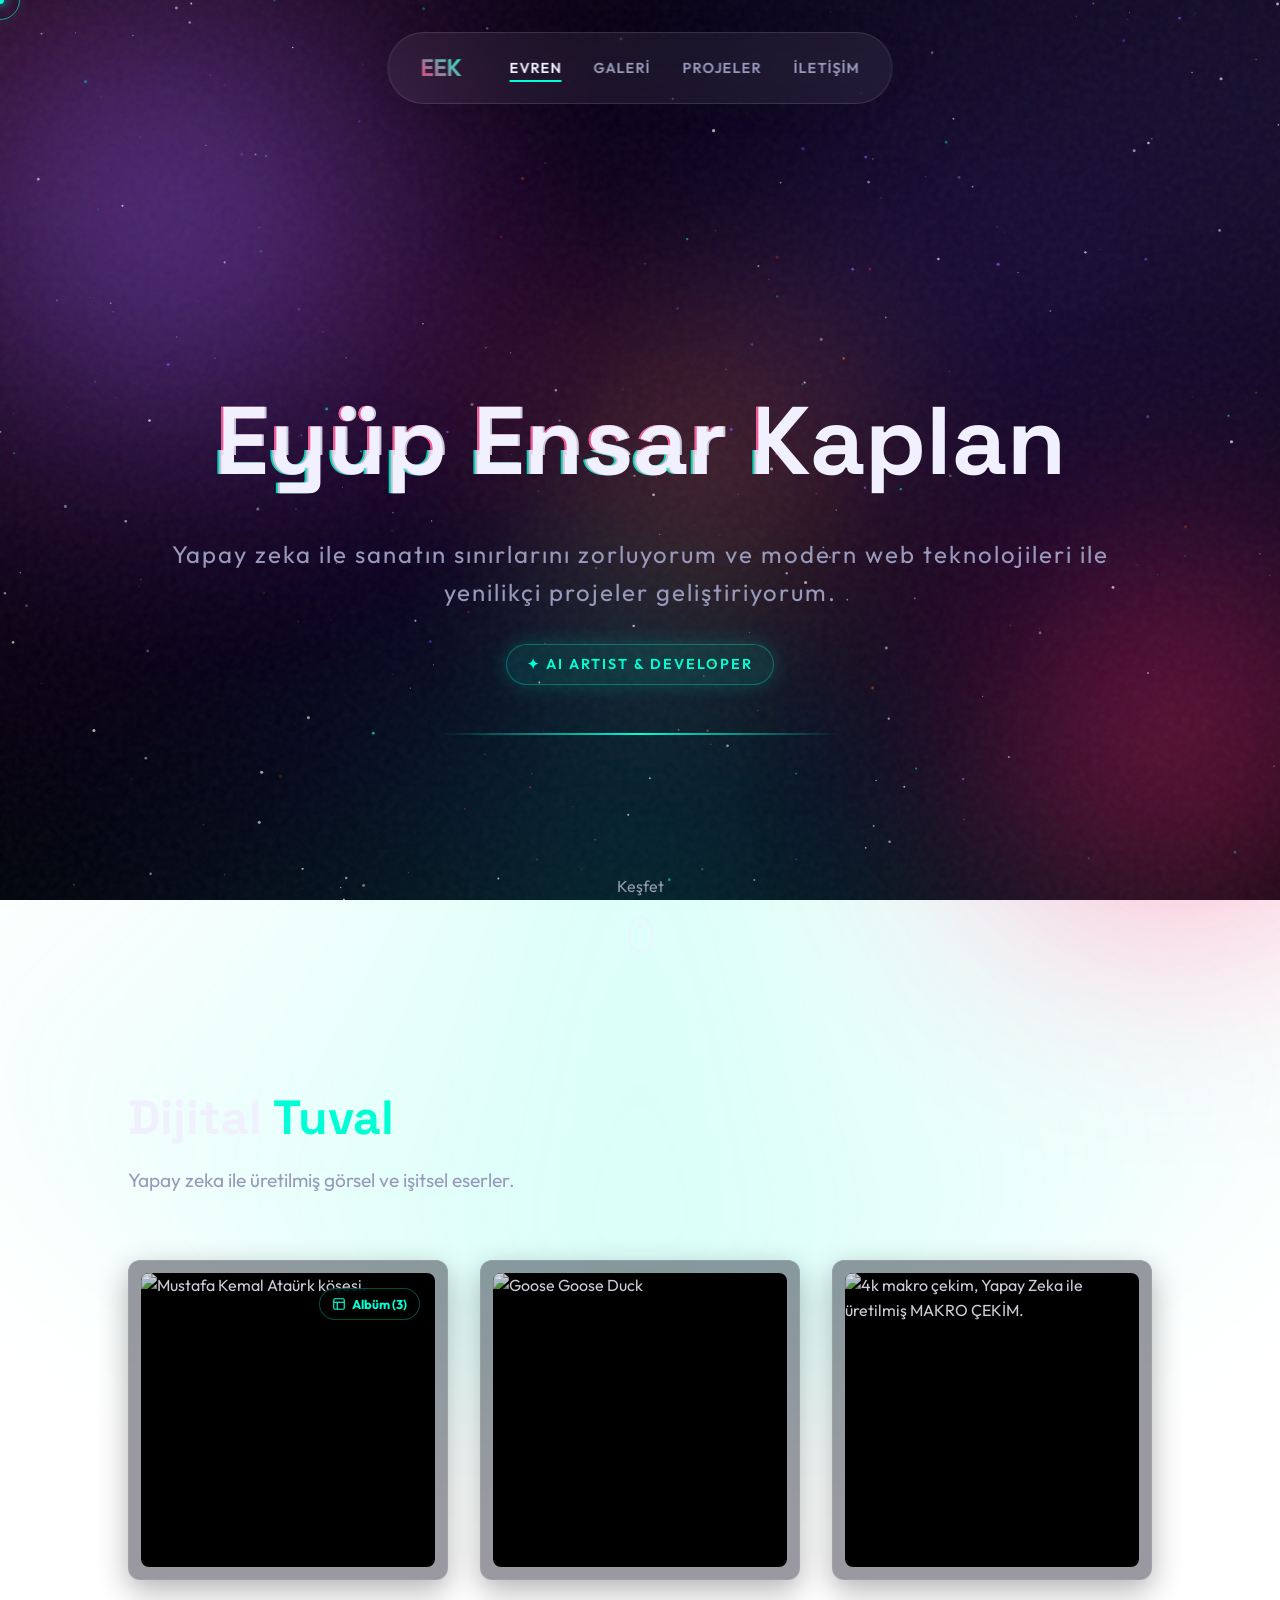
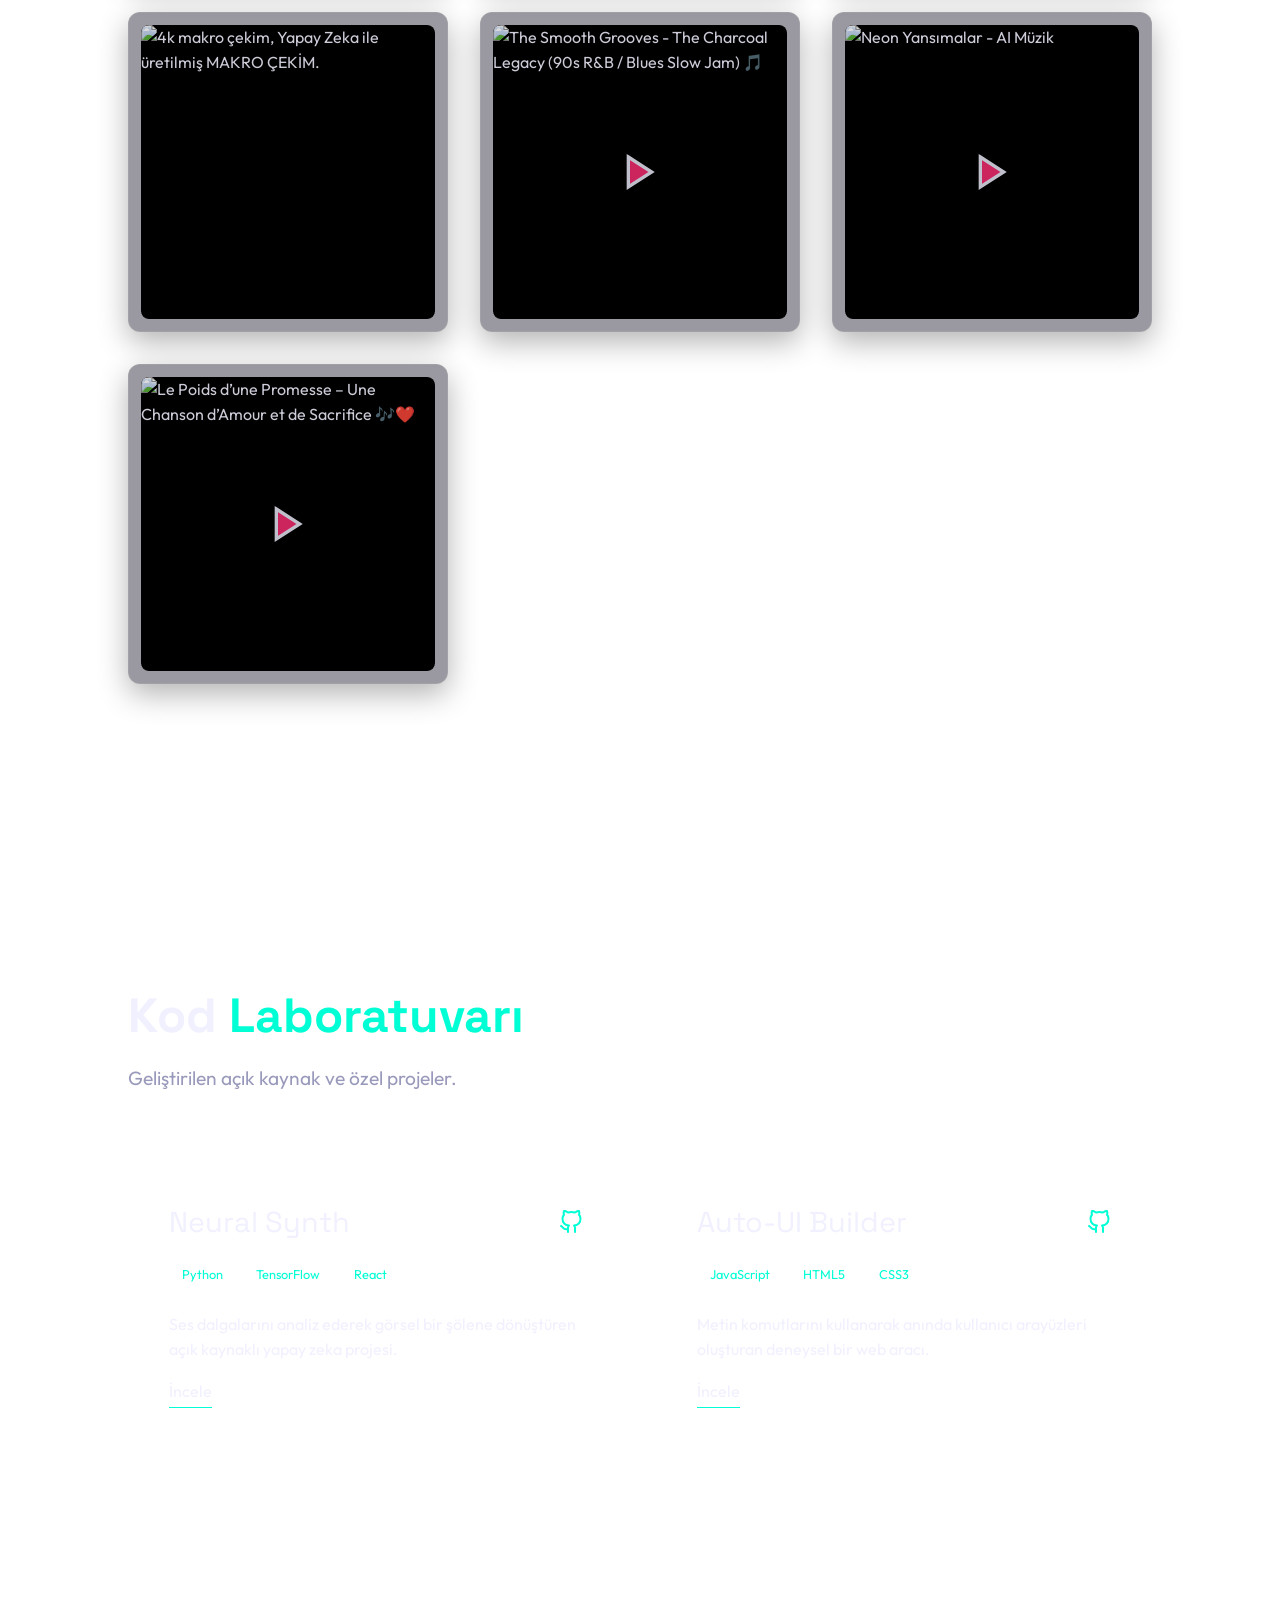
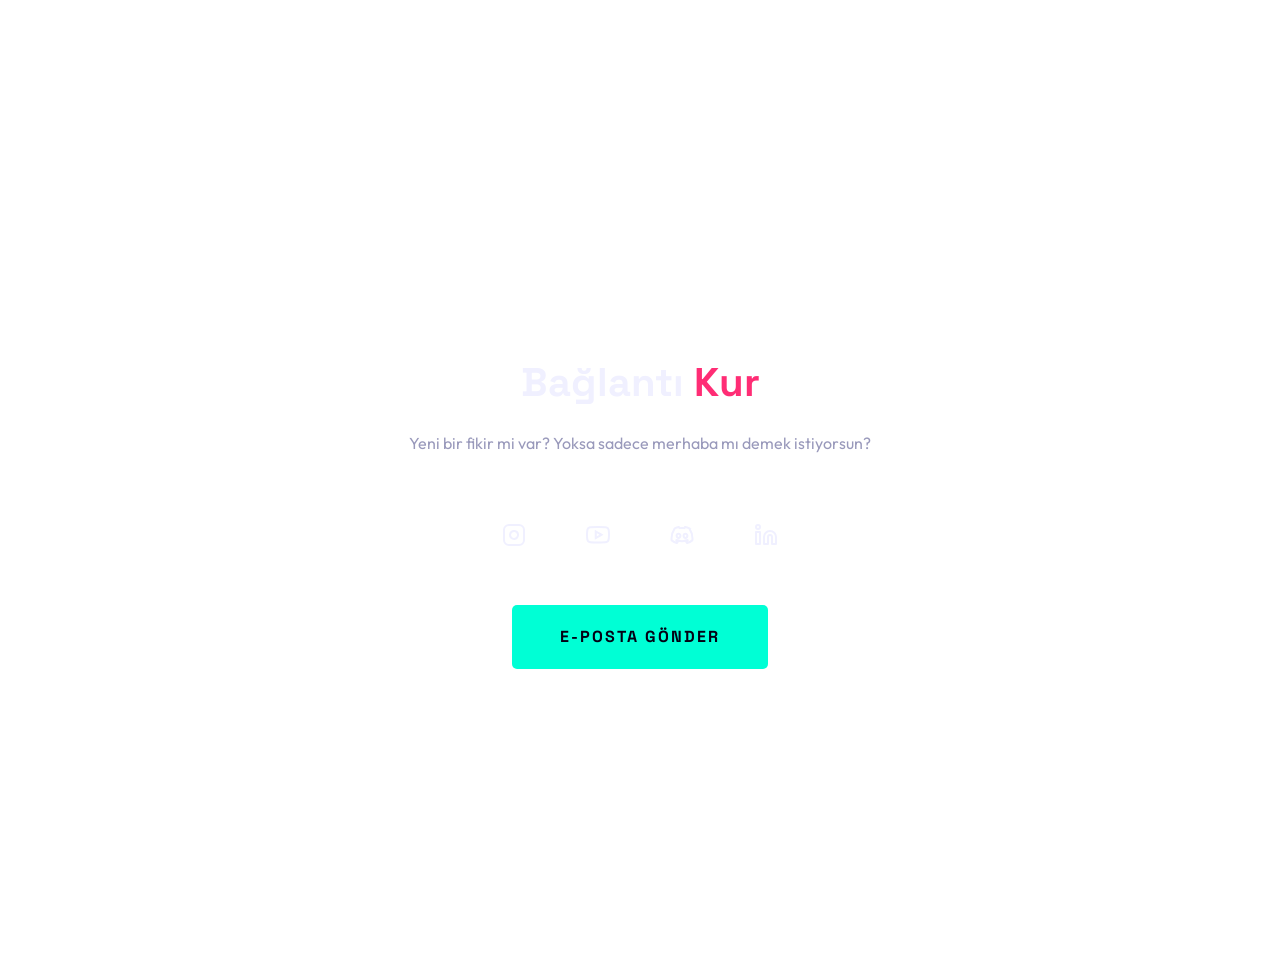
==== index.html @ cad0c94d "Add files via upload" ====
<!DOCTYPE html>
<html lang="tr">
<head>
    <meta charset="UTF-8">
    <meta name="viewport" content="width=device-width, initial-scale=1.0">
    <title>Eyüp Ensar Kaplan | AI & Kod Portfolyosu</title>
    <meta name="description" content="Eyüp Ensar Kaplan - AI ile üretilen sanat eserleri ve kod projeleri portfolyosu.">

    <!-- Google Fonts -->
    <link rel="preconnect" href="https://fonts.googleapis.com">
    <link rel="preconnect" href="https://fonts.gstatic.com" crossorigin>
    <link href="https://fonts.googleapis.com/css2?family=Outfit:wght@300;400;600;800&family=Space+Grotesk:wght@400;700&display=swap" rel="stylesheet">

    <!-- Styles -->
    <link rel="stylesheet" href="css/styles.css">
</head>
<body>
    <!-- Scroll Progress -->
    <div class="scroll-progress" id="scroll-progress"></div>

    <!-- Particle Background -->
    <canvas id="particles-canvas"></canvas>

    <!-- Background Orbs -->
    <div class="galaxy-spiral"></div>
    <div class="bg-orb orb-1"></div>
    <div class="bg-orb orb-2"></div>
    <div class="bg-orb orb-3"></div>
    <div class="bg-noise"></div>

    <!-- Custom Cursor -->
    <div class="cursor-dot"></div>
    <div class="cursor-outline"></div>

    <!-- Navigation -->
    <nav class="glass-nav">
        <div class="nav-logo">EEK</div>
        <ul class="nav-links">
            <li><a href="#home" class="active" data-section="home">Evren</a></li>
            <li><a href="#gallery" data-section="gallery">Galeri</a></li>
            <li><a href="#projects" data-section="projects">Projeler</a></li>
            <li><a href="#contact" data-section="contact">İletişim</a></li>
        </ul>
    </nav>

    <!-- Main Content -->
    <main>
        <!-- Home Section -->
        <section id="home" class="section active-section">
            <div class="hero-content">
                <h1 id="hero-title" class="glitch" data-text="Eyüp Ensar Kaplan">Eyüp Ensar Kaplan</h1>
                <p id="hero-subtitle" class="subtitle">Yapay zeka ile sanatın sınırlarını zorluyorum.</p>
                <p id="hero-tag" class="hero-tag">✦ AI ARTIST &amp; DEVELOPER</p>
                <div class="hero-line"></div>
            </div>
            <div class="scroll-indicator">
                <span>Keşfet</span>
                <div class="mouse"></div>
            </div>
        </section>

        <!-- Gallery Section -->
        <section id="gallery" class="section">
            <div class="section-header">
                <h2>Dijital <span>Tuval</span></h2>
                <p>Yapay zeka ile üretilmiş görsel ve işitsel eserler.</p>
            </div>
            <div id="gallery-grid" class="masonry-grid">
                <!-- Gallery items injected via JS -->
            </div>
        </section>

        <!-- Projects Section -->
        <section id="projects" class="section">
            <div class="section-header">
                <h2>Kod <span>Laboratuvarı</span></h2>
                <p>Geliştirilen açık kaynak ve özel projeler.</p>
            </div>
            <div id="projects-grid" class="projects-container">
                <!-- Project items injected via JS -->
            </div>
        </section>

        <!-- Contact Section -->
        <section id="contact" class="section">
            <div class="contact-container glass-panel">
                <h2>Bağlantı <span>Kur</span></h2>
                <p>Yeni bir fikir mi var? Yoksa sadece merhaba mı demek istiyorsun?</p>
                <div class="social-links" id="social-links">
                    <!-- Social icons injected via JS -->
                </div>
                <a href="#" id="contact-email" class="cyber-button">
                    E-posta Gönder
                    <span class="btn-glitch"></span>
                </a>
            </div>
        </section>
    </main>

    <!-- Modal for Media -->
    <div id="media-modal" class="modal">
        <span class="close-modal">&times;</span>
        <button id="modal-prev" class="modal-nav-btn" style="display:none;">&#10094;</button>
        <div class="modal-content" id="modal-content"></div>
        <button id="modal-next" class="modal-nav-btn" style="display:none;">&#10095;</button>
        <div class="modal-caption" id="modal-caption"></div>
    </div>

    <!-- Custom Context Menu -->
    <div id="cyber-context-menu" class="cyber-context-menu">
        <div class="context-item" id="ctx-copy">
            <svg width="16" height="16" viewBox="0 0 24 24" fill="none" stroke="currentColor" stroke-width="2"><rect x="9" y="9" width="13" height="13" rx="2" ry="2"></rect><path d="M5 15H4a2 2 0 0 1-2-2V4a2 2 0 0 1 2-2h9a2 2 0 0 1 2 2v1"></path></svg>
            Kopyala
        </div>
        <div class="context-item" id="ctx-hack">
            <svg width="16" height="16" viewBox="0 0 24 24" fill="none" stroke="currentColor" stroke-width="2"><path d="M12 22s8-4 8-10V5l-8-3-8 3v7c0 6 8 10 8 10z"></path></svg>
            Sistemi Hackle
        </div>
        <div class="context-item" id="ctx-mail">
            <svg width="16" height="16" viewBox="0 0 24 24" fill="none" stroke="currentColor" stroke-width="2"><path d="M4 4h16c1.1 0 2 .9 2 2v12c0 1.1-.9 2-2 2H4c-1.1 0-2-.9-2-2V6c0-1.1.9-2 2-2z"></path><polyline points="22,6 12,13 2,6"></polyline></svg>
            İletişime Geç
        </div>
    </div>

    <!-- Scripts -->
    <script src="js/data.js"></script>
    <script src="js/particles.js"></script>
    <script src="js/main.js"></script>
</body>
</html>
---- css/styles.css ----
:root {
    --bg-dark: #030014;
    --text-main: #f0f0ff;
    --text-muted: #9999bb;
    --accent-1: #ff2d75;
    --accent-2: #00ffd5;
    --accent-3: #8b5cf6;
    --accent-4: #f97316;
    --glass-bg: rgba(255, 255, 255, 0.06);
    --glass-border: rgba(255, 255, 255, 0.12);
    --font-heading: 'Space Grotesk', sans-serif;
    --font-body: 'Outfit', sans-serif;
}

* {
    margin: 0;
    padding: 0;
    box-sizing: border-box;
}

html {
    scroll-behavior: smooth;
    background: radial-gradient(ellipse at center, #0a0025 0%, #02000a 100%);
    background-attachment: fixed;
}

body {
    font-family: var(--font-body);
    color: var(--text-main);
    overflow-x: hidden;
    line-height: 1.6;
    cursor: none; /* Custom cursor */
}

/* Custom Cursor */
.cursor-dot, .cursor-outline {
    position: fixed;
    top: 0;
    left: 0;
    transform: translate(-50%, -50%);
    border-radius: 50%;
    z-index: 9999;
    pointer-events: none;
}

.cursor-dot {
    width: 8px;
    height: 8px;
    background-color: var(--accent-2);
    box-shadow: 0 0 10px var(--accent-2), 0 0 20px rgba(0, 255, 213, 0.3);
}

.cursor-outline {
    width: 40px;
    height: 40px;
    border: 1.5px solid rgba(0, 255, 213, 0.6);
    transition: width 0.2s, height 0.2s, background-color 0.2s, top 0.15s ease-out, left 0.15s ease-out;
    box-shadow: 0 0 15px rgba(0, 255, 213, 0.1);
}

/* Background Effects */
.bg-noise {
    position: fixed;
    top: 0;
    left: 0;
    width: 100vw;
    height: 100vh;
    pointer-events: none;
    z-index: -1;
    background: url('data:image/svg+xml;utf8,%3Csvg viewBox="0 0 200 200" xmlns="http://www.w3.org/2000/svg"%3E%3Cfilter id="noiseFilter"%3E%3CfeTurbulence type="fractalNoise" baseFrequency="0.65" numOctaves="3" stitchTiles="stitch"/%3E%3C/filter%3E%3Crect width="100%25" height="100%25" filter="url(%23noiseFilter)" opacity="0.05"/%3E%3C/svg%3E');
}

.bg-orb {
    position: fixed;
    border-radius: 50%;
    filter: blur(120px);
    z-index: -2;
    opacity: 0.7;
    animation: float 15s infinite ease-in-out alternate;
}

.galaxy-spiral {
    position: fixed;
    top: 50%;
    left: 50%;
    width: 150vw;
    height: 150vw;
    max-width: 2000px;
    max-height: 2000px;
    background: conic-gradient(from 0deg at 50% 50%, 
        transparent 0deg, 
        rgba(139, 92, 246, 0.15) 60deg, 
        transparent 120deg, 
        rgba(0, 255, 213, 0.15) 180deg, 
        transparent 240deg, 
        rgba(255, 45, 117, 0.15) 300deg, 
        transparent 360deg);
    border-radius: 50%;
    transform: translate(-50%, -50%);
    z-index: -3;
    filter: blur(80px);
    animation: spin-galaxy 60s linear infinite;
    pointer-events: none;
}

@keyframes spin-galaxy {
    from { transform: translate(-50%, -50%) rotate(0deg); }
    to { transform: translate(-50%, -50%) rotate(360deg); }
}

.orb-1 {
    width: 700px;
    height: 700px;
    background: radial-gradient(circle, var(--accent-3) 0%, transparent 60%);
    top: -15%;
    left: -15%;
}

.orb-2 {
    width: 600px;
    height: 600px;
    background: radial-gradient(circle, var(--accent-1) 0%, transparent 60%);
    bottom: -15%;
    right: -15%;
    animation-delay: -5s;
}

.orb-3 {
    width: 400px;
    height: 400px;
    background: radial-gradient(circle, var(--accent-4) 0%, transparent 60%);
    top: 30%;
    left: 40%;
    animation-delay: -10s;
}

@keyframes float {
    0% { transform: translate(0, 0) scale(1); }
    50% { transform: translate(30px, -20px) scale(1.15); }
    100% { transform: translate(60px, 40px) scale(1.05); }
}

/* Navigation */
.glass-nav {
    position: fixed;
    top: 2rem;
    left: 50%;
    transform: translateX(-50%);
    background: var(--glass-bg);
    backdrop-filter: blur(12px);
    -webkit-backdrop-filter: blur(12px);
    border: 1px solid var(--glass-border);
    border-radius: 50px;
    padding: 1rem 2rem;
    display: flex;
    align-items: center;
    gap: 3rem;
    z-index: 100;
    box-shadow: 0 4px 30px rgba(0, 0, 0, 0.1);
}

.nav-logo {
    font-family: var(--font-heading);
    font-weight: 800;
    font-size: 1.5rem;
    background: linear-gradient(45deg, var(--accent-1), var(--accent-2));
    -webkit-background-clip: text;
    background-clip: text;
    -webkit-text-fill-color: transparent;
}

.nav-links {
    list-style: none;
    display: flex;
    gap: 2rem;
}

.nav-links a {
    text-decoration: none;
    color: var(--text-muted);
    font-weight: 600;
    font-size: 0.9rem;
    text-transform: uppercase;
    letter-spacing: 1px;
    transition: color 0.3s;
    position: relative;
}

.nav-links a::after {
    content: '';
    position: absolute;
    bottom: -5px;
    left: 50%;
    transform: translateX(-50%);
    width: 0;
    height: 2px;
    background: var(--accent-2);
    transition: width 0.3s;
}

.nav-links a:hover, .nav-links a.active {
    color: var(--text-main);
}

.nav-links a.active::after {
    width: 100%;
}

/* Layout */
main {
    padding-top: 100px; /* Space for nav */
}

.section {
    min-height: 100vh;
    padding: 5rem 10%;
    display: none;
    opacity: 0;
    transform: translateY(20px);
    transition: opacity 0.5s, transform 0.5s;
}

.section.active-section {
    display: flex;
    flex-direction: column;
    justify-content: center;
    opacity: 1;
    transform: translateY(0);
}

.section-header {
    margin-bottom: 4rem;
}

.section-header h2 {
    font-family: var(--font-heading);
    font-size: 3rem;
    font-weight: 700;
}

.section-header h2 span {
    color: var(--accent-2);
}

.section-header p {
    color: var(--text-muted);
    font-size: 1.2rem;
    margin-top: 0.5rem;
}

/* Hero Section */
.hero-content {
    text-align: center;
    position: relative;
    z-index: 10;
}

.hero-tag {
    display: inline-block;
    padding: 8px 20px;
    background: rgba(0, 255, 213, 0.1);
    border: 1px solid rgba(0, 255, 213, 0.3);
    border-radius: 30px;
    color: var(--accent-2);
    font-size: 0.9rem;
    font-weight: 600;
    letter-spacing: 2px;
    margin-top: 2rem;
    margin-bottom: 0;
    text-transform: uppercase;
    box-shadow: 0 0 20px rgba(0, 255, 213, 0.2);
}

h1.glitch {
    font-family: var(--font-heading);
    font-size: clamp(3rem, 8vw, 6rem);
    font-weight: 800;
    position: relative;
    display: inline-block;
    color: var(--text-main);
}

h1.glitch::before, h1.glitch::after {
    content: attr(data-text);
    position: absolute;
    top: 0;
    left: 0;
    width: 100%;
    height: 100%;
    opacity: 0.8;
}

h1.glitch::before {
    left: 2px;
    text-shadow: -2px 0 var(--accent-1);
    clip: rect(24px, 550px, 90px, 0);
    animation: glitch-anim 3s infinite linear alternate-reverse;
}

h1.glitch::after {
    left: -2px;
    text-shadow: -2px 0 var(--accent-2);
    clip: rect(85px, 550px, 140px, 0);
    animation: glitch-anim 2.5s infinite linear alternate-reverse;
}

@keyframes glitch-anim {
    0% { clip: rect(13px, 9999px, 86px, 0); }
    5% { clip: rect(72px, 9999px, 16px, 0); }
    10% { clip: rect(48px, 9999px, 63px, 0); }
    15% { clip: rect(81px, 9999px, 98px, 0); }
    20% { clip: rect(9px, 9999px, 14px, 0); }
    25% { clip: rect(51px, 9999px, 47px, 0); }
    30% { clip: rect(17px, 9999px, 78px, 0); }
    35% { clip: rect(86px, 9999px, 32px, 0); }
    40% { clip: rect(50px, 9999px, 12px, 0); }
    45% { clip: rect(19px, 9999px, 92px, 0); }
    50% { clip: rect(38px, 9999px, 25px, 0); }
    55% { clip: rect(76px, 9999px, 61px, 0); }
    60% { clip: rect(28px, 9999px, 49px, 0); }
    65% { clip: rect(64px, 9999px, 88px, 0); }
    70% { clip: rect(11px, 9999px, 34px, 0); }
    75% { clip: rect(83px, 9999px, 5px, 0); }
    80% { clip: rect(42px, 9999px, 96px, 0); }
    85% { clip: rect(95px, 9999px, 21px, 0); }
    90% { clip: rect(26px, 9999px, 73px, 0); }
    95% { clip: rect(57px, 9999px, 44px, 0); }
    100% { clip: rect(7px, 9999px, 82px, 0); }
}

.hero-content .subtitle {
    font-size: 1.5rem;
    color: var(--text-muted);
    margin-top: 1rem;
    letter-spacing: 2px;
}

.hero-line {
    width: 80%;
    max-width: 400px;
    height: 2px;
    background: linear-gradient(90deg, transparent, var(--accent-2), transparent);
    margin: 3rem auto 0;
    transform: scaleX(0);
    transform-origin: center;
}

.active-section .hero-line {
    animation: draw-line 2s forwards;
    animation-delay: 0.8s;
}

@keyframes draw-line {
    to { transform: scaleX(1); }
}

.scroll-indicator {
    position: absolute;
    bottom: 3rem;
    left: 50%;
    transform: translateX(-50%);
    display: flex;
    flex-direction: column;
    align-items: center;
    gap: 1rem;
    opacity: 0.6;
}

.mouse {
    width: 24px;
    height: 36px;
    border: 2px solid var(--text-main);
    border-radius: 12px;
    position: relative;
}

.mouse::before {
    content: '';
    position: absolute;
    top: 6px;
    left: 50%;
    transform: translateX(-50%);
    width: 4px;
    height: 4px;
    background: var(--text-main);
    border-radius: 50%;
    animation: scroll 1.5s infinite;
}

@keyframes scroll {
    0% { transform: translate(-50%, 0); opacity: 1; }
    100% { transform: translate(-50%, 15px); opacity: 0; }
}

/* Gallery Grid (Uniform Size Template) */
.masonry-grid {
    display: grid;
    grid-template-columns: repeat(auto-fill, minmax(280px, 1fr));
    gap: 2rem;
}

.gallery-item {
    break-inside: avoid;
    position: relative;
    aspect-ratio: 1 / 1;
    border-radius: 12px;
    overflow: hidden;
    cursor: none;
    background: rgba(3, 0, 20, 0.4);
    padding: 12px;
    border: 1px solid rgba(255, 255, 255, 0.08);
    box-shadow: 0 10px 30px rgba(0,0,0,0.3);
    transition: transform 0.5s cubic-bezier(0.175, 0.885, 0.32, 1.275), box-shadow 0.5s, border-color 0.5s;
}

.gallery-item:hover {
    transform: translateY(-10px) scale(1.02);
    box-shadow: 0 15px 40px rgba(0, 255, 213, 0.15);
    border-color: rgba(0, 255, 213, 0.3);
}

.gallery-template {
    position: relative;
    width: 100%;
    height: 100%;
    border-radius: 8px;
    overflow: hidden;
}

.tech-corner {
    position: absolute;
    width: 20px;
    height: 20px;
    border: 2px solid var(--accent-2);
    z-index: 10;
    opacity: 0;
    transition: opacity 0.4s, transform 0.4s, width 0.4s, height 0.4s;
    pointer-events: none;
}

.corner-tl { top: 0; left: 0; border-right: none; border-bottom: none; transform: translate(-10px, -10px); }
.corner-tr { top: 0; right: 0; border-left: none; border-bottom: none; transform: translate(10px, -10px); }
.corner-bl { bottom: 0; left: 0; border-right: none; border-top: none; transform: translate(-10px, 10px); }
.corner-br { bottom: 0; right: 0; border-left: none; border-top: none; transform: translate(10px, 10px); }

.gallery-item:hover .tech-corner {
    opacity: 1;
    width: 35px;
    height: 35px;
}

.gallery-item:hover .corner-tl { transform: translate(0, 0); }
.gallery-item:hover .corner-tr { transform: translate(0, 0); }
.gallery-item:hover .corner-bl { transform: translate(0, 0); }
.gallery-item:hover .corner-br { transform: translate(0, 0); }

.media-container {
    position: relative;
    width: 100%;
    height: 100%;
    border-radius: 6px;
    overflow: hidden;
    background: #000;
}

.media-container img, .media-container video {
    width: 100%;
    height: 100%;
    object-fit: cover;
    display: block;
    transition: transform 0.8s ease, filter 0.8s;
    filter: brightness(0.85);
}

.gallery-item:hover .media-container img, 
.gallery-item:hover .media-container video {
    transform: scale(1.1);
    filter: brightness(1.05);
}

.item-overlay {
    position: absolute;
    bottom: 0;
    left: 0;
    width: 100%;
    height: 100%;
    background: linear-gradient(to top, rgba(3, 0, 20, 0.95) 0%, rgba(3, 0, 20, 0.5) 50%, transparent 100%);
    display: flex;
    flex-direction: column;
    justify-content: flex-end;
    padding: 2rem 1.5rem;
    opacity: 0;
    transition: opacity 0.4s ease;
    z-index: 5;
}

.gallery-item:hover .item-overlay {
    opacity: 1;
}

.overlay-content {
    transform: translateY(30px);
    transition: transform 0.4s cubic-bezier(0.175, 0.885, 0.32, 1.275);
}

.gallery-item:hover .overlay-content {
    transform: translateY(0);
}

.item-overlay h3 {
    font-family: var(--font-heading);
    margin-bottom: 0.5rem;
    color: var(--text-main);
    font-size: 1.4rem;
    text-shadow: 0 2px 10px rgba(0,0,0,0.5);
}

.item-overlay p {
    display: none; /* Hide descriptions on hover to encourage clicking */
}

.view-details {
    display: inline-flex;
    align-items: center;
    gap: 8px;
    color: var(--accent-2);
    font-size: 0.9rem;
    font-weight: 600;
    text-transform: uppercase;
    letter-spacing: 1px;
    padding: 8px 20px;
    background: rgba(0, 255, 213, 0.1);
    border: 1px solid rgba(0, 255, 213, 0.3);
    border-radius: 30px;
    transition: all 0.3s;
}

.view-details:hover {
    background: var(--accent-2);
    color: var(--bg-dark);
    box-shadow: 0 0 20px rgba(0, 255, 213, 0.5);
}

/* Projects */
.projects-container {
    display: grid;
    grid-template-columns: repeat(auto-fit, minmax(300px, 1fr));
    gap: 2rem;
}

.project-card {
    background: var(--glass-bg);
    border: 1px solid var(--glass-border);
    border-radius: 20px;
    padding: 2.5rem;
    transition: transform 0.3s, box-shadow 0.3s, border-color 0.3s;
    position: relative;
    overflow: hidden;
}

.project-card::after {
    content: '';
    position: absolute;
    top: 0;
    left: 0;
    width: 100%;
    height: 100%;
    background: radial-gradient(circle at var(--mouseX, 50%) var(--mouseY, 50%), rgba(255, 255, 255, 0.1) 0%, transparent 50%);
    opacity: 0;
    transition: opacity 0.3s;
    pointer-events: none;
    z-index: 10;
}

.project-card::before {
    content: '';
    position: absolute;
    top: 0;
    left: 0;
    width: 100%;
    height: 4px;
    background: linear-gradient(90deg, var(--accent-1), var(--accent-3));
    transform: scaleX(0);
    transform-origin: left;
    transition: transform 0.4s ease;
    z-index: 11;
}

.project-card:hover {
    transform: translateY(-10px);
    box-shadow: 0 10px 30px rgba(0,0,0,0.5);
    border-color: rgba(255,255,255,0.2);
}

.project-card:hover::after {
    opacity: 1;
}

.project-card:hover::before {
    transform: scaleX(1);
}

.project-title {
    font-family: var(--font-heading);
    font-size: 1.8rem;
    margin-bottom: 1rem;
    display: flex;
    justify-content: space-between;
    align-items: center;
}

.project-tech {
    display: flex;
    flex-wrap: wrap;
    gap: 0.5rem;
    margin-bottom: 1.5rem;
}

.tech-tag {
    font-size: 0.8rem;
    padding: 0.2rem 0.8rem;
    border-radius: 20px;
    background: rgba(255,255,255,0.1);
    color: var(--accent-2);
}

.project-link {
    display: inline-block;
    margin-top: 1rem;
    color: var(--text-main);
    text-decoration: none;
    border-bottom: 1px solid var(--accent-2);
    padding-bottom: 2px;
    transition: color 0.3s;
}

.project-link:hover {
    color: var(--accent-2);
}

/* Contact */
.contact-container {
    max-width: 600px;
    margin: 0 auto;
    text-align: center;
    padding: 4rem !important;
    border-radius: 30px;
}

.glass-panel {
    background: var(--glass-bg);
    backdrop-filter: blur(20px);
    -webkit-backdrop-filter: blur(20px);
    border: 1px solid var(--glass-border);
}

.contact-container h2 {
    font-family: var(--font-heading);
    font-size: 2.5rem;
    margin-bottom: 1rem;
}

.contact-container h2 span {
    color: var(--accent-1);
}

.contact-container p {
    color: var(--text-muted);
    margin-bottom: 3rem;
}

.cyber-button {
    display: inline-block;
    padding: 1.2rem 3rem;
    font-family: var(--font-heading);
    font-weight: 700;
    text-transform: uppercase;
    letter-spacing: 2px;
    color: var(--bg-dark);
    background: var(--accent-2);
    border: none;
    border-radius: 5px;
    position: relative;
    text-decoration: none;
    overflow: hidden;
    transition: transform 0.2s;
}

.cyber-button:hover {
    transform: scale(1.05);
}

.cyber-button .btn-glitch {
    position: absolute;
    top: 0;
    left: 0;
    width: 100%;
    height: 100%;
    background: var(--accent-2);
    transform: translateX(-100%);
    transition: transform 0.3s;
    z-index: -1;
}

.cyber-button:hover .btn-glitch {
    transform: translateX(0);
}

/* Modal */
.modal {
    display: none; /* Changed to flex via JS */
    position: fixed;
    z-index: 1000;
    left: 0;
    top: 0;
    width: 100%;
    height: 100%;
    background-color: rgba(0, 0, 0, 0.9);
    backdrop-filter: blur(10px);
    opacity: 0;
    transition: opacity 0.3s;
    align-items: center;
    justify-content: center;
    gap: 2rem;
    padding: 2rem 5%;
}

.modal.show {
    opacity: 1;
}

.modal-content {
    flex: 1 1 70%;
    max-width: 1200px;
    height: 85vh;
    display: flex;
    justify-content: center;
    align-items: center;
    transform: scale(0.9);
    transition: transform 0.4s cubic-bezier(0.175, 0.885, 0.32, 1.275);
}

.modal.show .modal-content {
    transform: scale(1);
}

.modal-content {
    overflow: hidden; /* Prevent zoomed images from overlapping controls */
}

.zoomable-img {
    cursor: zoom-in;
    will-change: transform;
    transition: transform 0.15s ease-out;
}

.modal-content img, .modal-content video {
    max-width: 100%;
    max-height: 100%;
    object-fit: contain;
    border-radius: 12px;
    box-shadow: 0 10px 40px rgba(0,255,204,0.15);
}

.close-modal {
    position: absolute;
    top: 20px;
    right: 30px;
    color: #fff;
    font-size: 40px;
    font-weight: bold;
    cursor: pointer;
    transition: color 0.3s, transform 0.3s;
    z-index: 1010;
}

.close-modal:hover {
    color: var(--accent-1);
    transform: rotate(90deg);
}

.modal-caption {
    flex: 0 0 350px;
    max-height: 85vh;
    overflow-y: auto;
    background: var(--glass-bg);
    border: 1px solid var(--glass-border);
    border-radius: 15px;
    padding: 2rem;
    color: var(--text-muted);
    transform: translateX(30px);
    opacity: 0;
    transition: all 0.4s 0.2s ease-out;
}

.modal.show .modal-caption {
    transform: translateX(0);
    opacity: 1;
}

.modal-caption p {
    font-size: 1.1rem;
    color: var(--text-main);
    margin-bottom: 1.5rem;
    line-height: 1.6;
}

.prompt-box {
    padding: 15px;
    background: rgba(0, 255, 204, 0.05);
    border-left: 3px solid var(--accent-2);
    border-radius: 0 8px 8px 0;
    font-family: monospace;
    font-size: 0.9rem;
    color: var(--text-muted);
    text-align: left;
    white-space: pre-wrap;
    word-wrap: break-word;
}

.prompt-header {
    display: flex;
    justify-content: space-between;
    align-items: center;
    margin-bottom: 8px;
}

.prompt-header strong {
    color: var(--accent-2);
    font-family: var(--font-heading);
    text-transform: uppercase;
    font-size: 0.8rem;
    letter-spacing: 1px;
}

.copy-prompt-btn {
    background: rgba(255, 255, 255, 0.1);
    border: 1px solid var(--glass-border);
    color: white;
    padding: 4px 10px;
    border-radius: 5px;
    font-size: 0.8rem;
    cursor: pointer;
    display: flex;
    align-items: center;
    gap: 5px;
    transition: all 0.3s;
}

.copy-prompt-btn:hover {
    background: var(--accent-2);
    color: var(--bg-dark);
    box-shadow: 0 0 10px var(--accent-2);
}

/* Custom Scrollbar for Modal Caption */
.modal-caption::-webkit-scrollbar {
    width: 6px;
}
.modal-caption::-webkit-scrollbar-track {
    background: rgba(255, 255, 255, 0.02);
    border-radius: 10px;
}
.modal-caption::-webkit-scrollbar-thumb {
    background: var(--accent-1);
    border-radius: 10px;
}

.instagram-link {
    display: inline-flex;
    align-items: center;
    gap: 8px;
    margin-top: 15px;
    padding: 8px 20px;
    background: linear-gradient(45deg, #f09433 0%, #e6683c 25%, #dc2743 50%, #cc2366 75%, #bc1888 100%);
    color: white;
    text-decoration: none;
    border-radius: 20px;
    font-weight: bold;
    transition: transform 0.3s, box-shadow 0.3s;
}

.instagram-link:hover {
    transform: translateY(-2px);
    box-shadow: 0 5px 15px rgba(220, 39, 67, 0.4);
}

/* Media Icons (Play, Music, Insta) */
.media-icon {
    position: absolute;
    top: 50%;
    left: 50%;
    transform: translate(-50%, -50%);
    background: rgba(0, 0, 0, 0.6);
    border-radius: 50%;
    width: 60px;
    height: 60px;
    display: flex;
    align-items: center;
    justify-content: center;
    backdrop-filter: blur(5px);
    opacity: 0.8;
    transition: opacity 0.3s, transform 0.3s;
    pointer-events: none;
}

.gallery-item:hover .media-icon {
    opacity: 1;
    transform: translate(-50%, -50%) scale(1.1);
}

/* New Modal Contents */
.iframe-container {
    width: 100%;
    max-width: 1200px;
    aspect-ratio: 16 / 9;
    height: auto;
    margin: 0 auto;
    border-radius: 10px;
    overflow: hidden;
    box-shadow: 0 0 50px rgba(255, 0, 85, 0.2);
}

.iframe-container iframe {
    width: 100%;
    height: 100%;
    border: none;
}

.instagram-iframe {
    background: white;
    border-radius: 10px;
    box-shadow: 0 0 50px rgba(230, 104, 60, 0.2);
}

.music-player-container {
    display: flex;
    flex-direction: column;
    align-items: center;
    gap: 20px;
    background: rgba(0, 0, 0, 0.5);
    padding: 30px;
    border-radius: 20px;
    border: 1px solid var(--glass-border);
    backdrop-filter: blur(10px);
}

.music-cover {
    width: 300px;
    height: 300px;
    object-fit: cover;
    border-radius: 15px;
    box-shadow: 0 10px 30px rgba(0, 255, 204, 0.3);
    animation: pulse-glow 3s infinite alternate;
}

@keyframes pulse-glow {
    from { box-shadow: 0 0 20px rgba(0, 255, 204, 0.2); }
    to { box-shadow: 0 0 40px rgba(0, 255, 204, 0.6); }
}

.custom-audio {
    width: 100%;
    max-width: 400px;
    outline: none;
}

.suno-embed {
    width: 100%;
    max-width: 400px;
    border-radius: 12px;
    border: 1px solid var(--glass-border);
}

/* Responsive */
@media (max-width: 900px) {
    .modal {
        flex-direction: column;
        padding: 4rem 1rem 1rem;
        gap: 1rem;
    }
    .modal-content {
        flex: 0 0 50vh;
        height: 50vh;
        width: 100%;
    }
    .modal-caption {
        flex: 1;
        width: 100%;
        max-height: none;
    }
}

/* Responsive */
@media (max-width: 768px) {
    .glass-nav {
        width: 90%;
        padding: 1rem;
        gap: 1.5rem;
    }
    .nav-links {
        gap: 1rem;
    }
    .nav-links a {
        font-size: 0.8rem;
    }
    h1.glitch {
        font-size: 3.5rem;
    }
    .section {
        padding: 4rem 5%;
    }
}

/* Social Links */
.social-links {
    display: flex;
    justify-content: center;
    gap: 1.5rem;
    margin-bottom: 2.5rem;
}

.social-icon {
    position: relative;
    width: 60px;
    height: 60px;
    display: flex;
    align-items: center;
    justify-content: center;
    border-radius: 50%;
    background: var(--glass-bg);
    border: 1px solid var(--glass-border);
    color: var(--text-main);
    text-decoration: none;
    transition: all 0.4s cubic-bezier(0.175, 0.885, 0.32, 1.275);
    overflow: hidden;
}

.social-icon svg {
    width: 24px;
    height: 24px;
    z-index: 2;
    transition: transform 0.4s;
}

.social-icon::before {
    content: '';
    position: absolute;
    top: 100%;
    left: 0;
    width: 100%;
    height: 100%;
    transition: top 0.4s;
    z-index: 1;
}

.social-icon:hover {
    transform: translateY(-5px) scale(1.1);
    box-shadow: 0 10px 20px rgba(0,0,0,0.3);
}

.social-icon:hover svg {
    transform: scale(1.2);
    color: white;
}

.social-icon:hover::before {
    top: 0;
}

.social-icon.instagram::before { background: linear-gradient(45deg, #f09433, #e6683c, #dc2743, #cc2366, #bc1888); }
.social-icon.youtube::before { background: #FF0000; }
.social-icon.discord::before { background: #5865F2; }
.social-icon.linkedin::before { background: #0077b5; }

.social-icon.instagram:hover { box-shadow: 0 0 20px rgba(220, 39, 67, 0.5); border-color: transparent; }
.social-icon.youtube:hover { box-shadow: 0 0 20px rgba(255, 0, 0, 0.5); border-color: transparent; }
.social-icon.discord:hover { box-shadow: 0 0 20px rgba(88, 101, 242, 0.5); border-color: transparent; }
.social-icon.linkedin:hover { box-shadow: 0 0 20px rgba(0, 119, 181, 0.5); border-color: transparent; }

/* Social Particles */
.social-particle {
    position: fixed;
    border-radius: 50%;
    pointer-events: none;
    z-index: 100;
    width: 6px;
    height: 6px;
}

/* Glassmorphism Shine */
.project-card::after, .gallery-item::after {
    content: '';
    position: absolute;
    top: 0;
    left: 0;
    width: 100%;
    height: 100%;
    background: radial-gradient(circle at var(--mouseX, 50%) var(--mouseY, 50%), rgba(255,255,255,0.15) 0%, transparent 40%);
    pointer-events: none;
    z-index: 5;
    opacity: 0;
    transition: opacity 0.3s;
}

.project-card:hover::after, .gallery-item:hover::after {
    opacity: 1;
}

/* Scroll Progress */
.scroll-progress {
    position: fixed;
    top: 0;
    left: 0;
    height: 3px;
    background: linear-gradient(90deg, var(--accent-1), var(--accent-2), var(--accent-3));
    width: 0%;
    z-index: 9999;
    box-shadow: 0 0 10px var(--accent-2);
    transition: width 0.1s;
}

/* Album Badge */
.album-badge {
    position: absolute;
    top: 15px;
    right: 15px;
    background: rgba(0, 0, 0, 0.7);
    backdrop-filter: blur(5px);
    padding: 5px 12px;
    border-radius: 20px;
    font-size: 0.8rem;
    font-weight: bold;
    color: var(--accent-2);
    border: 1px solid rgba(0, 255, 213, 0.3);
    display: flex;
    align-items: center;
    gap: 6px;
    z-index: 2;
}

/* Modal Navigation */
.modal-nav-btn {
    background: rgba(255, 255, 255, 0.1);
    border: 1px solid var(--glass-border);
    color: white;
    font-size: 2rem;
    width: 60px;
    height: 60px;
    border-radius: 50%;
    display: flex;
    align-items: center;
    justify-content: center;
    cursor: pointer;
    backdrop-filter: blur(5px);
    transition: all 0.3s;
    z-index: 1010;
}

.modal-nav-btn:hover {
    background: var(--accent-1);
    transform: scale(1.1);
    border-color: transparent;
    box-shadow: 0 0 20px rgba(255, 45, 117, 0.5);
}

.album-indicator {
    font-size: 0.9rem;
    color: var(--accent-2);
    margin-bottom: 10px;
    font-weight: bold;
    text-transform: uppercase;
    letter-spacing: 2px;
}

/* Custom Context Menu */
.cyber-context-menu {
    position: fixed;
    background: rgba(3, 0, 20, 0.9);
    backdrop-filter: blur(15px);
    border: 1px solid var(--accent-2);
    border-radius: 8px;
    padding: 8px 0;
    width: 200px;
    box-shadow: 0 10px 30px rgba(0, 255, 213, 0.2);
    z-index: 10000;
    display: none;
    flex-direction: column;
    transform-origin: top left;
    animation: contextMenuIn 0.2s cubic-bezier(0.175, 0.885, 0.32, 1.275) forwards;
}

@keyframes contextMenuIn {
    0% { transform: scale(0.5); opacity: 0; }
    100% { transform: scale(1); opacity: 1; }
}

.context-item {
    padding: 10px 20px;
    display: flex;
    align-items: center;
    gap: 10px;
    color: var(--text-main);
    font-size: 0.9rem;
    cursor: pointer;
    transition: background 0.2s, color 0.2s, padding-left 0.2s;
}

.context-item:hover {
    background: rgba(0, 255, 213, 0.1);
    color: var(--accent-2);
    padding-left: 25px;
    border-left: 3px solid var(--accent-2);
}

/* Hack Mode Classes */
.hacked-mode body {
    filter: invert(1) hue-rotate(180deg) saturate(2);
}
.hacked-mode .glitch {
    animation: glitch-anim 0.5s infinite linear alternate-reverse !important;
}
.hacked-mode .bg-orb {
    animation-duration: 2s !important;
}
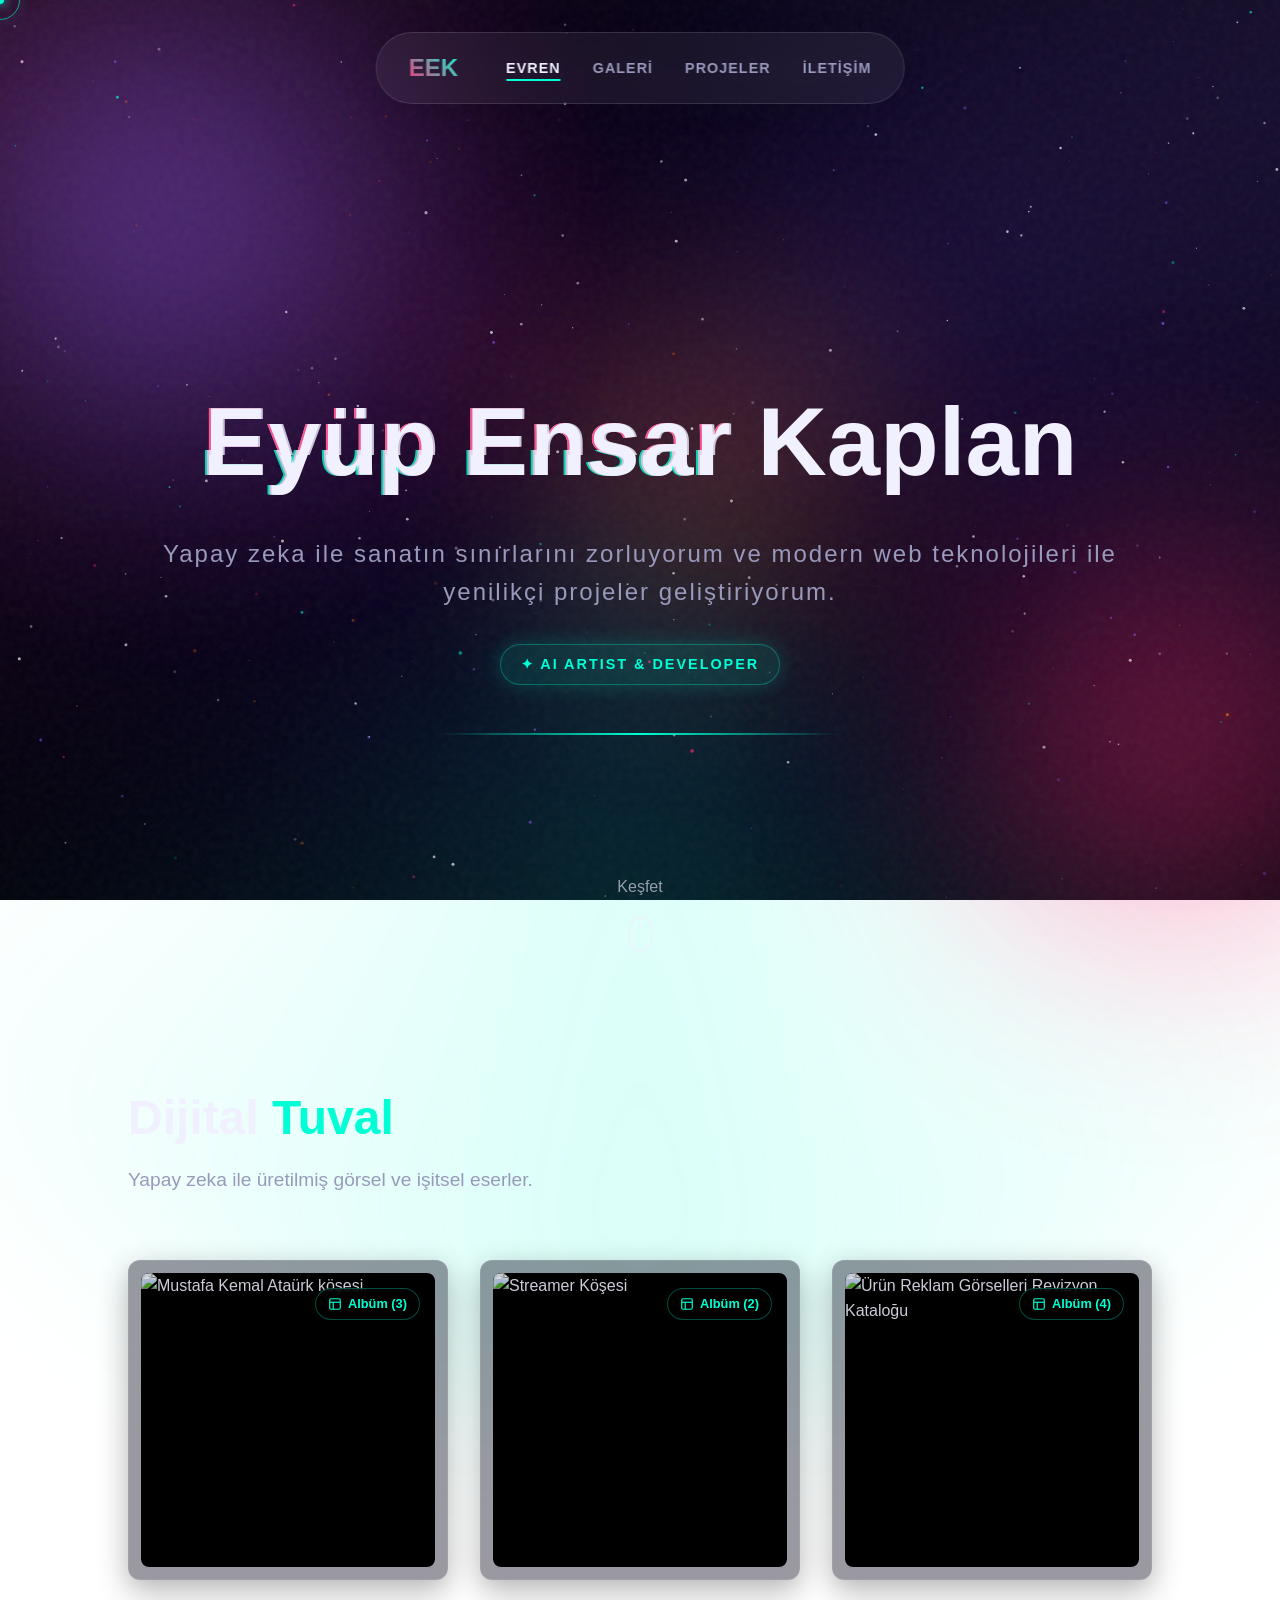
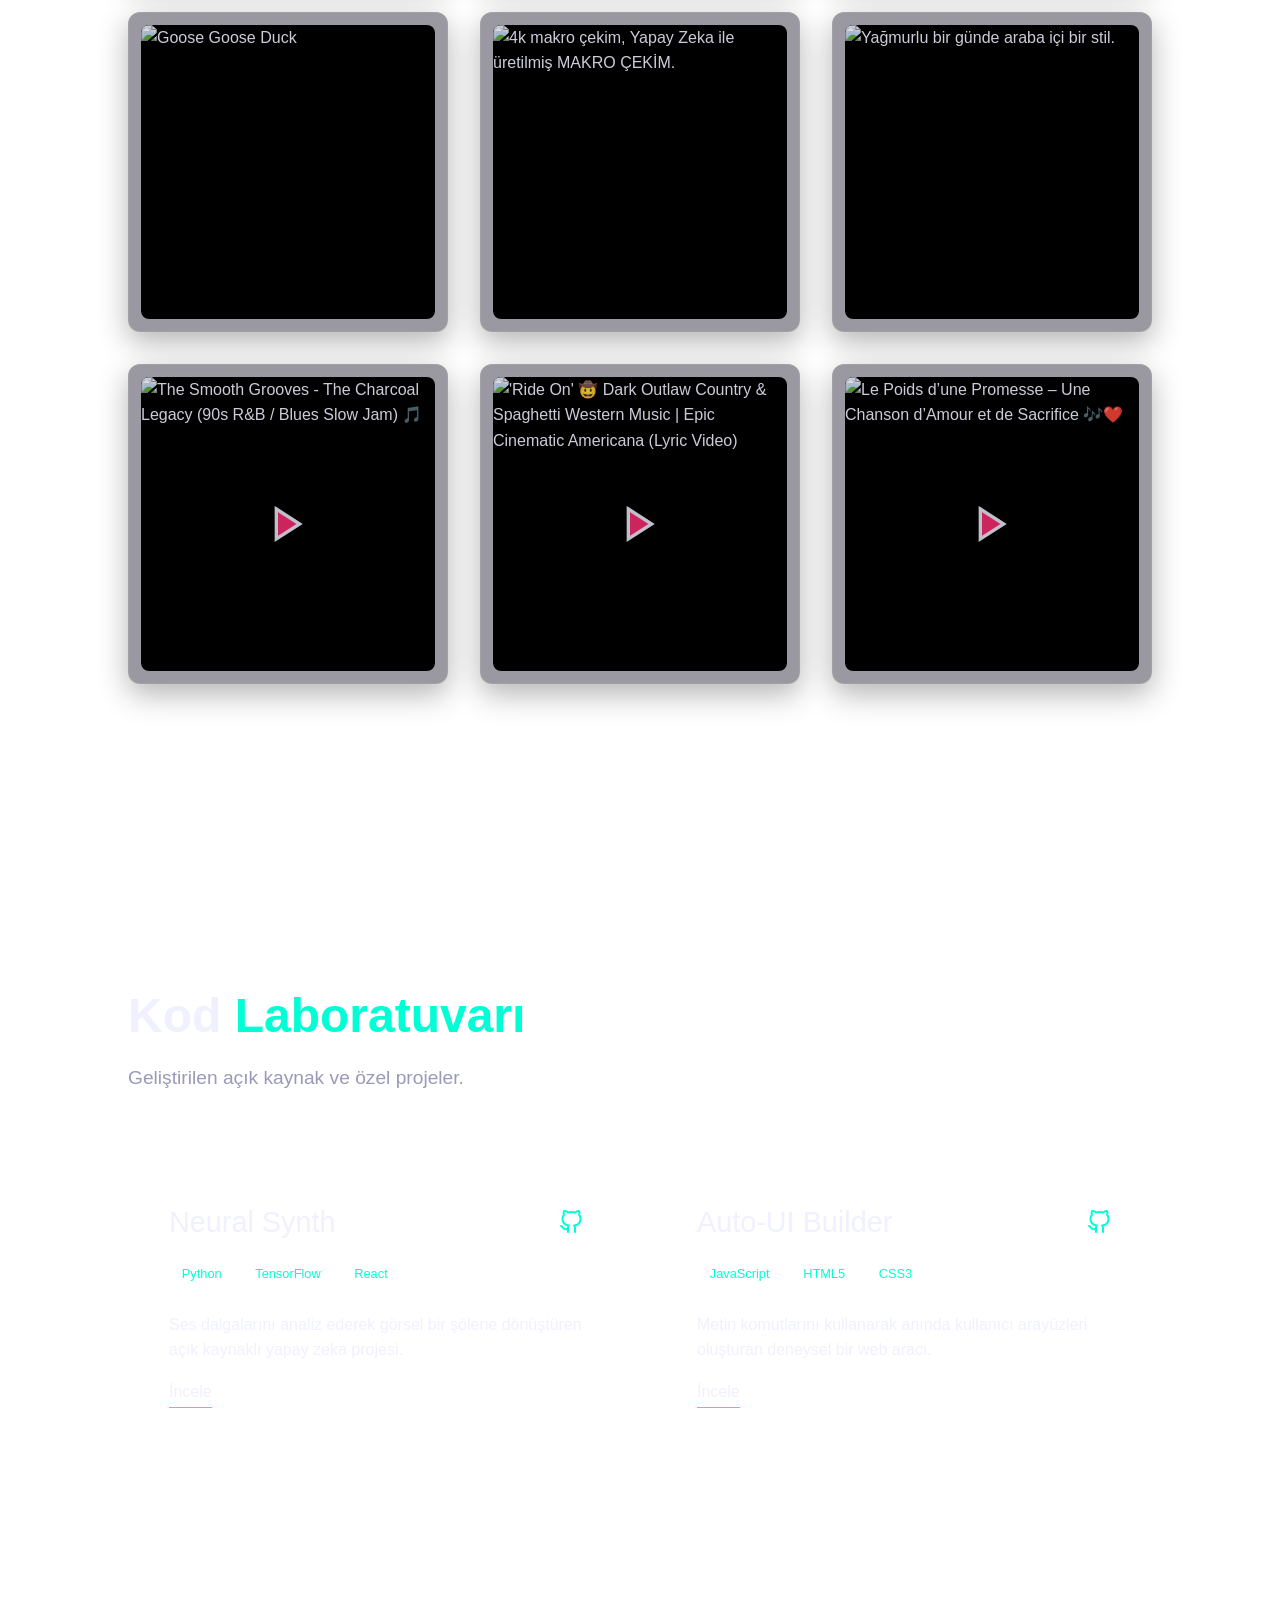
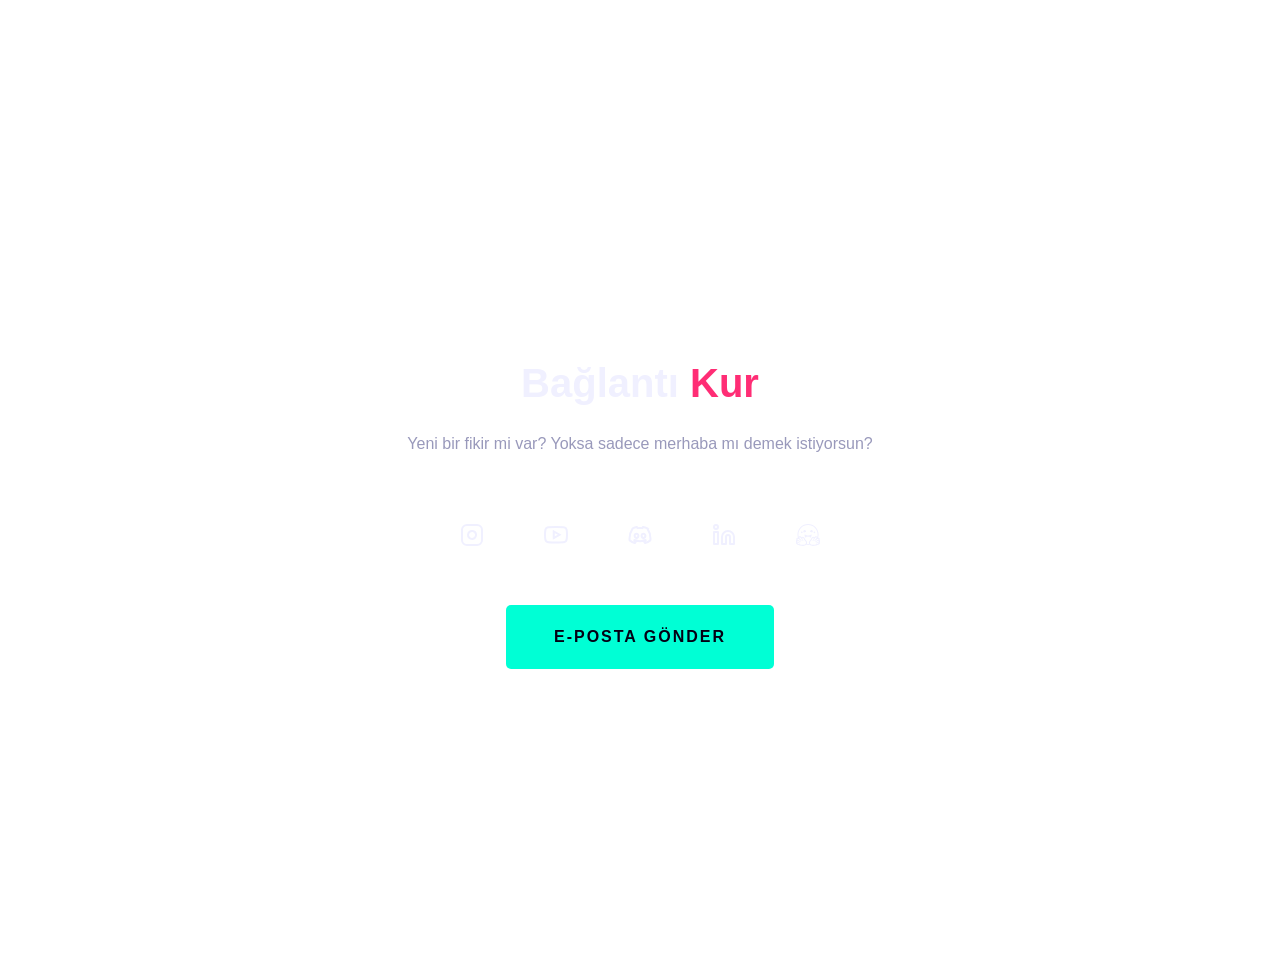
==== commit 8f70680a: "Add files via upload" ====
--- a/index.html
+++ b/index.html
@@ -5,6 +5,11 @@
     <meta name="viewport" content="width=device-width, initial-scale=1.0">
     <title>Eyüp Ensar Kaplan | AI & Kod Portfolyosu</title>
     <meta name="description" content="Eyüp Ensar Kaplan - AI ile üretilen sanat eserleri ve kod projeleri portfolyosu.">
+
+    <!-- Security Headers -->
+    <meta http-equiv="Content-Security-Policy" content="default-src 'self'; script-src 'self'; style-src 'self' 'unsafe-inline' https://fonts.googleapis.com; font-src 'self' https://fonts.gstatic.com; img-src 'self' data: https:; media-src 'self' https:; frame-src 'self' https://www.youtube.com https://suno.com https://www.instagram.com https://instagram.com;">
+    <meta http-equiv="Content-Security-Policy" content="upgrade-insecure-requests">
+    <meta name="referrer" content="strict-origin-when-cross-origin">
 
     <!-- Google Fonts -->
     <link rel="preconnect" href="https://fonts.googleapis.com">
--- a/css/styles.css
+++ b/css/styles.css
@@ -1072,11 +1072,13 @@
 .social-icon.youtube::before { background: #FF0000; }
 .social-icon.discord::before { background: #5865F2; }
 .social-icon.linkedin::before { background: #0077b5; }
+.social-icon.huggingface::before { background: #FFD21E; }
 
 .social-icon.instagram:hover { box-shadow: 0 0 20px rgba(220, 39, 67, 0.5); border-color: transparent; }
 .social-icon.youtube:hover { box-shadow: 0 0 20px rgba(255, 0, 0, 0.5); border-color: transparent; }
 .social-icon.discord:hover { box-shadow: 0 0 20px rgba(88, 101, 242, 0.5); border-color: transparent; }
 .social-icon.linkedin:hover { box-shadow: 0 0 20px rgba(0, 119, 181, 0.5); border-color: transparent; }
+.social-icon.huggingface:hover { box-shadow: 0 0 20px rgba(255, 210, 30, 0.5); border-color: transparent; }
 
 /* Social Particles */
 .social-particle {
